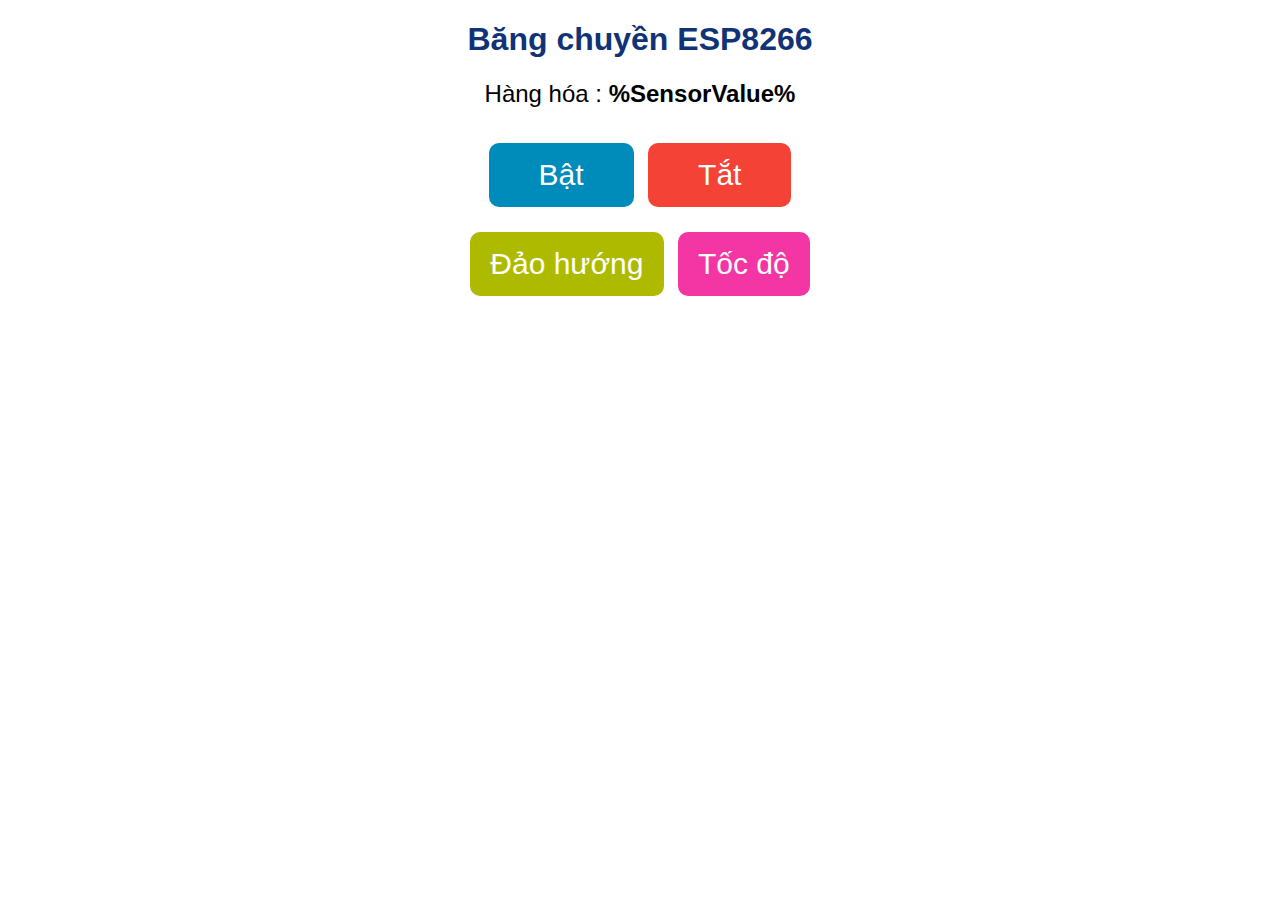
==== BangChuyenESP8266/data/index.html @ f12a7230 "refactor" ====
<!DOCTYPE HTML>
<html lang="vi">

<head>
    <meta charset="UTF-8">
    <meta name="viewport" content="width=device-width, initial-scale=1">
    <link rel="stylesheet" type="text/css" href="./style.css">
    <title>Băng chuyền</title>
</head>

<body>
    <h1>Băng chuyền ESP8266</h1>
    <div class="sensor">
        Hàng hóa : <p id="sensorValue">%SensorValue%</p>
    </div>

    <div class="OnOff">
        <button class="button buttonOn" id="On" onclick=handleClick(this)>Bật</button>
        <button class="button buttonOff" id="Off" onclick=handleClick(this)>Tắt</button>
    </div>

    <div class="DirSpeed">
        <button class="button buttonReverse" id="Reverse" onclick=handleClick(this)>Đảo hướng</button>
        <button class="button buttonSpeed" id="Speed" onclick=handleClick(this)>Tốc độ</button>
    </div>

    <script>
        function handleClick(element)
        {
            var xhttp = new XMLHttpRequest();
            xhttp.open("GET", "/update?method=" + element.id, true);
            xhttp.send();
        }

        setInterval(function ()
        {
            var xhttp = new XMLHttpRequest();
            xhttp.onreadystatechange = function ()
            {
                if (this.readyState == 4 && this.status == 200)
                {
                    var responseValue = this.responseText;
                    if (responseValue == 1)
                    {
                        document.getElementById("sensorValue").innerHTML = "Không có";
                    }
                    else
                    {
                        document.getElementById("sensorValue").innerHTML = "Có";
                    }
                }
            };
            xhttp.open("GET", "/sensorValue", true);
            xhttp.send();
        }, 1000);
    </script>
</body>

</html>
---- BangChuyenESP8266/data/style.css ----
html {
    font-family: Arial;
    display: inline-block;
    text-align: center;
    margin: 0px auto;
}

h1 {
    color: #0F3376;
}


.sensor {
    font-size: 1.5rem;
    margin: 15px;
}

#sensorValue {
    display: inline;
    font-weight: bold;
}

.button {
    display: inline-block;
    color: white;
    text-decoration: none;
    cursor: pointer;
    font-size: 30px;
    border-radius: 10px;
    border: none;
    margin: 5px;
    margin-top: 20px;
}

.buttonOn {
    background-color: #008CBA;
    padding: 15px 50px;
}

.buttonOff {
    background-color: #f44336;
    padding: 15px 50px;
}

.buttonReverse {
    background-color: #aeba00;
    padding: 15px 20px;
}

.buttonSpeed {
    background-color: #f436a5;
    padding: 15px 20px;
}
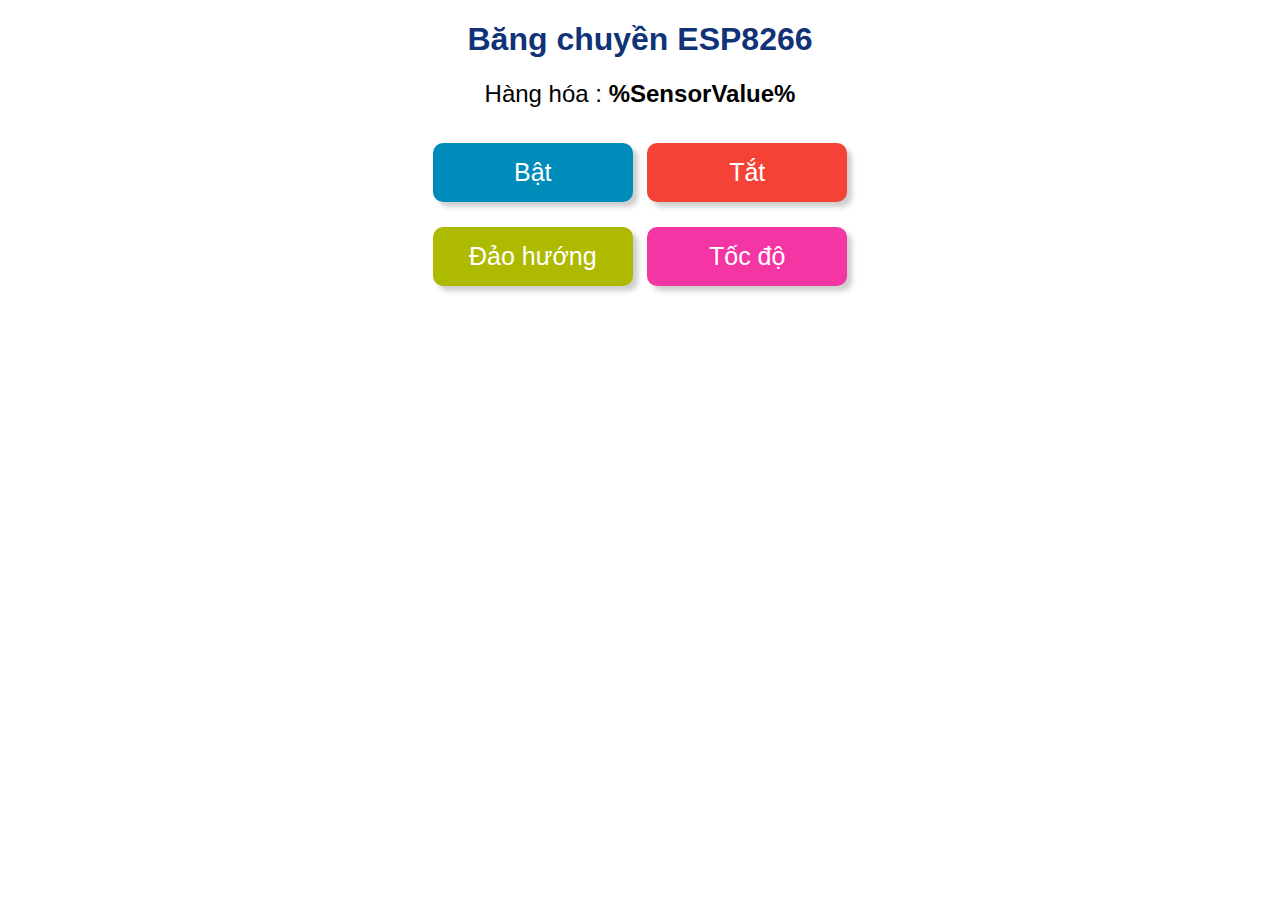
==== commit e4a02db1: "Some CSS" ====
--- a/BangChuyenESP8266/data/index.html
+++ b/BangChuyenESP8266/data/index.html
@@ -40,7 +40,8 @@
                 if (this.readyState == 4 && this.status == 200)
                 {
                     var responseValue = this.responseText;
-                    if (responseValue == 1)
+                    console.log(responseValue);
+                    if (responseValue === "1")
                     {
                         document.getElementById("sensorValue").innerHTML = "Không có";
                     }
--- a/BangChuyenESP8266/data/style.css
+++ b/BangChuyenESP8266/data/style.css
@@ -30,6 +30,16 @@
     border: none;
     margin: 5px;
     margin-top: 20px;
+    width: 200px;
+
+    padding: 10px;
+    font-size: 25px;
+    box-shadow: 5px 5px 5px rgba(128, 128, 128, 0.383);
+}
+
+.button:active {
+    background-color: #58257b;
+    transform: translateY(4px);
 }
 
 .buttonOn {
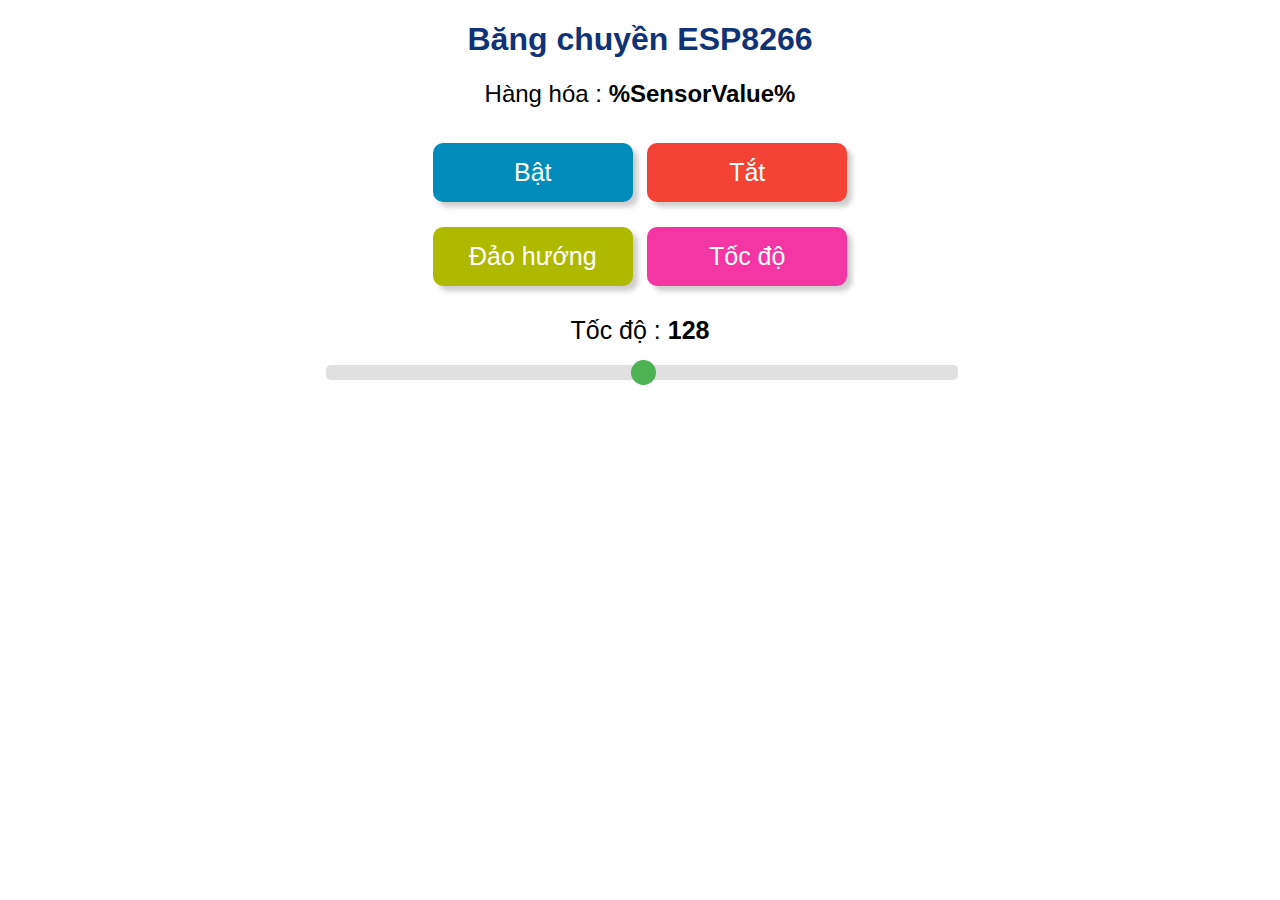
==== commit 1ae3c39a: "Speed Slider" ====
--- a/BangChuyenESP8266/data/index.html
+++ b/BangChuyenESP8266/data/index.html
@@ -24,14 +24,31 @@
         <button class="button buttonSpeed" id="Speed" onclick=handleClick(this)>Tốc độ</button>
     </div>
 
+    <div class="slidecontainer">
+        <label>Tốc độ : </label>
+        <span id="currentSpeed"></span>
+        <input type="range" min="0" max="255" value="128" class="slider" id="speedRange">
+    </div>
     <script>
+        var slider = document.getElementById("speedRange");
+        var output = document.getElementById("currentSpeed");
+        output.innerHTML = slider.value;
+
+        // Cap nhat lai gia tri Speed
+        slider.oninput = function ()
+        {
+            output.innerHTML = this.value;
+        }
+
+        // Xu ly su kien nhan nut
         function handleClick(element)
         {
             var xhttp = new XMLHttpRequest();
-            xhttp.open("GET", "/update?method=" + element.id, true);
+            xhttp.open("GET", "/control?method=" + element.id + "&speed=" + slider.value, true);
             xhttp.send();
         }
 
+        // Cap nhat gia tri cam bien
         setInterval(function ()
         {
             var xhttp = new XMLHttpRequest();
--- a/BangChuyenESP8266/data/style.css
+++ b/BangChuyenESP8266/data/style.css
@@ -19,6 +19,8 @@
     display: inline;
     font-weight: bold;
 }
+
+/* Button */
 
 .button {
     display: inline-block;
@@ -60,4 +62,53 @@
 .buttonSpeed {
     background-color: #f436a5;
     padding: 15px 20px;
+}
+
+/* Slider */
+.slidecontainer {
+    width: 50%;
+    text-align: center;
+    margin: 0 auto;
+    margin-top: 25px;
+}
+
+.slider {
+    margin-top: 20px;
+    -webkit-appearance: none;
+    width: 100%;
+    height: 15px;
+    border-radius: 5px;
+    background: #d3d3d3;
+    outline: none;
+    opacity: 0.7;
+    -webkit-transition: .2s;
+    transition: opacity .2s;
+}
+
+.slider::-webkit-slider-thumb {
+    -webkit-appearance: none;
+    appearance: none;
+    width: 25px;
+    height: 25px;
+    border-radius: 50%;
+    background: #01920d;
+    cursor: pointer;
+}
+
+.slider::-moz-range-thumb {
+    width: 25px;
+    height: 25px;
+    border-radius: 50%;
+    background: #04AA6D;
+    cursor: pointer;
+}
+
+/* speed */
+.slidecontainer label {
+    font-size: 25px;
+}
+
+.slidecontainer span {
+    font-size: 25px;
+    font-weight: bold;
 }